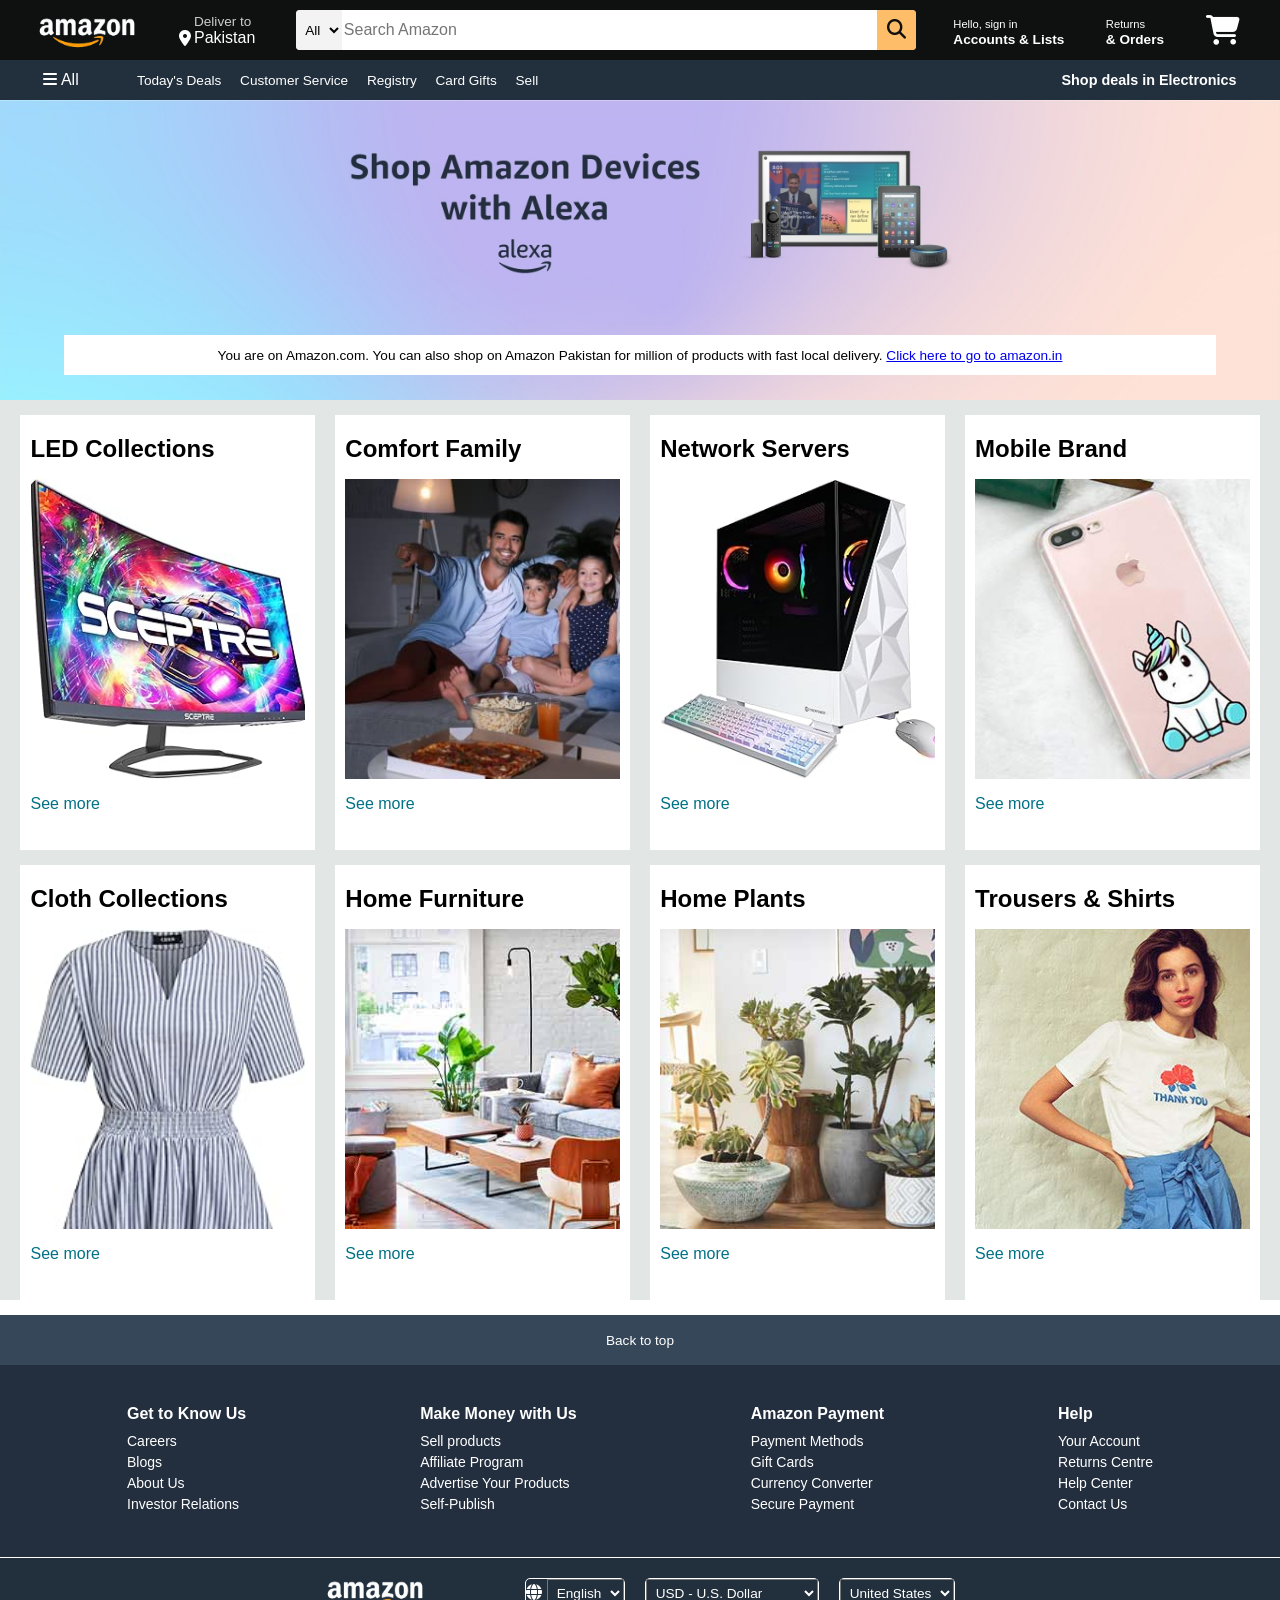
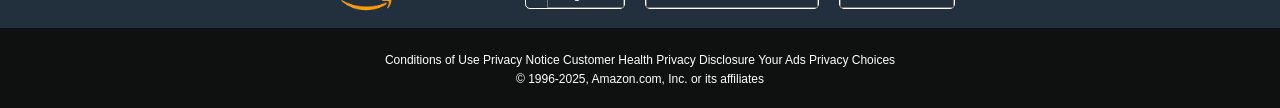
==== Amazon.html @ 88036070 "Initial Commit" ====
<!DOCTYPE html>
<html lang="en">
<head>
   <meta charset="UTF-8">
   <meta name="viewport" content="width=device-width, initial-scale=1.0">
   <title>Amazon Project</title>
   <link rel="stylesheet" href="https://cdnjs.cloudflare.com/ajax/libs/font-awesome/6.7.0/css/all.min.css" integrity="sha512-9xKTRVabjVeZmc+GUW8GgSmcREDunMM+Dt/GrzchfN8tkwHizc5RP4Ok/MXFFy5rIjJjzhndFScTceq5e6GvVQ==" crossorigin="anonymous" referrerpolicy="no-referrer" />
   <link rel="stylesheet" href="AmazonStyle.css">
</head>
<body>
   <header>
      <div class="navbar">
         <div class="nav-logo border">
            <div class="logo"></div>
         </div>
            <div class="nav-address border">
               <p class="add-first">Deliver to</p>
               <div class="add-icon">
                  <i class="fa-solid fa-location-dot"></i>
                  <p class="add-second">Pakistan</p>
               </div>
            </div>
         <div class="nav-search">
            <select class="search-select">
               <option>All</option>
            </select>
            <input placeholder="Search Amazon" class="search-input">
            <div class="search-icon">
               <i class="fa-solid fa-magnifying-glass"></i>
            </div>
         </div>
         <div class="nav-sign-in border">
            <p><span>Hello, sign in</span></p>
            <p class="nav-second">Accounts & Lists</p>
         </div>
          <div class="nav-return border">
            <p><span>Returns</span></p>
            <p class="nav-second ">& Orders</p>
         </div>
         <div class="nav-cart border">
            <i class="fa-solid fa-cart-shopping"></i>
         </div>
      </div>
      <div class="panel">
         <div class="panel-all">
            <i class="fa-solid fa-bars"></i>
            All
         </div>
         <div class="panel-ops">
            <p>Today's Deals</p>
            <p>Customer Service</p>
            <p>Registry</p>
            <p>Card Gifts</p>
            <p>Sell</p>
         </div>
         <div class="panel-deals">
            Shop deals in Electronics
         </div>
      </div> 
   </header>

   <div class="hero-section">
      <div class="hero-msg">
         <p>You are on Amazon.com. You can also shop on Amazon Pakistan for million of products with fast local delivery. <a href="#">Click here to go to amazon.in</a></p>
      </div>
   </div>

   <!-- Shop Section -->
   <div class="shop-section">
      <div class="box1 box">
         <div class="box-content">
            <h2>LED Collections</h2>
         <div class="box-img1" style="background-image: url('./assets/boxv.jpg');"></div>
         <p>See more</p>
         </div>
      </div>
      <div class="box2 box">
          <div class="box-content">
            <h2>Comfort Family</h2>
         <div class="box-img1" style="background-image: url('./assets/box2.jpg');"></div>
         <p>See more</p>
         </div>
      </div>
      <div class="box3 box">
          <div class="box-content">
            <h2>Network Servers</h2>
         <div class="box-img1" style="background-image: url('./assets/boxiii.jpg');"></div>
         <p>See more</p>
         </div>
      </div>
      <div class="box4 box"> <div class="box-content">
            <h2>Mobile Brand</h2>
         <div class="box-img1" style="background-image: url('./assets/box3.jpg');"></div>
         <p>See more</p>
         </div></div>
      <div class="box1 box">
         <div class="box-content">
            <h2>Cloth Collections</h2>
         <div class="box-img1" style="background-image: url('./assets/box3i.jpg');"></div>
         <p>See more</p>
         </div>
      </div>
      <div class="box2 box">
          <div class="box-content">
            <h2>Home Furniture</h2>
         <div class="box-img1" style="background-image: url('./assets/box4.jpg');"></div>
         <p>See more</p>
         </div>
      </div>
      <div class="box3 box">
          <div class="box-content">
            <h2>Home Plants</h2>
         <div class="box-img1" style="background-image: url('./assets/box6.jpg');"></div>
         <p>See more</p>
         </div>
      </div>
      <div class="box4 box"> <div class="box-content">
            <h2>Trousers & Shirts</h2>
         <div class="box-img1" style="background-image: url('./assets/box7.jpg');"></div>
         <p>See more</p>
         </div></div>   
   </div>
   
   <!-- Footer -->
   <footer>
      <div class="foot-panel1">Back to top</div>

      <div class="footer">
         <div class="footer-row">

            <!-- Column 1 -->
            <div class="footer-col">
               <h4>Get to Know Us</h4>
               <p>Careers</p>
               <p>Blogs</p>
               <p>About Us</p>
               <p>Investor Relations</p>
            </div>

            <!-- Column 2 -->
            <div class="footer-col">
               <h4>Make Money with Us</h4>
               <p>Sell products</p>
               <p>Affiliate Program</p>
               <p>Advertise Your Products</p>
               <p>Self-Publish</p>
            </div>

            <!-- Column 3 -->
            <div class="footer-col">
               <h4>Amazon Payment</h4>
               <p>Payment Methods</p>
               <p>Gift Cards</p>
               <p>Currency Converter</p>
               <p>Secure Payment</p>
            </div>

            <!-- Column 4 -->
            <div class="footer-col">
               <h4>Help</h4>
               <p>Your Account</p>
               <p>Returns Centre</p>
               <p>Help Center</p>
               <p>Contact Us</p>
            </div>

         </div>
      </div>

      <div class="foot-panel3">
         <div class="logo"></div>
         <div class="language">
            <i class="fa-solid fa-globe"></i>
            <select>
               <option>English</option>
               <option>Urdu</option>
               <option>Arabic</option>
            </select>
         </div>
         <div class="currency">
            <select>
               <option>USD - U.S. Dollar</option>
               <option>PKR - Pakistani Rupee</option>
               <option>SAR - Saudi Riyal</option>
            </select>
         </div>
         <div class="country">
            <select>
               <option>United States</option>
               <option>Pakistan</option>
               <option>Saudi Arabia</option>
            </select>
         </div>

      </div>

      <div class="foot-panel4">
         <div class="pages">
            <a>Conditions of Use</a>
            <a>Privacy Notice</a>
            <a>Customer Health Privacy Disclosure</a>
            <a>Your Ads Privacy Choices</a>
         </div>
         <div class="copy-right">
            © 1996-2025, Amazon.com, Inc. or its affiliates
         </div>
      </div>
   </footer>
</body>
</html>
---- AmazonStyle.css ----
* {
    margin: 0px;
    font-family: Arial;
    border: border-box;
}

.navbar {
    height: 60px;
    background-color: #0f1111;
    color: white;
    display: flex;
    align-items: center;
    justify-content: space-evenly;
}

.nav-logo {
    height: 50px;
    width: 100px;
    
}

.logo {
    background-image: url(./assets/logo4.png);
    background-size: cover;
    height: 50px;
    width: 100px;
}

.border {
    border: 1.5px solid transparent;
    margin-right: 3px;
}
 
.border:hover {
    border: 1.5px solid white;
    border-radius: 2px;
}

/* box2 */
.add-first {
    color: #cccccc;
    font-size: 0.85rem;
    margin-left: 15px;
}

.add-second {
    font-size: 1rem;
    margin-left: 3px;
}

.add-icon {
    display: flex;
    align-items: center;
}

/* box3 */

.nav-search {
    display: flex;
    justify-content: space-evenly;
    background-color: pink;
    width: 620px;
    height: 40px;
    border-radius: 4px;
}

.search-select {
    background-color: #f3f3f3;
    width: 50px;
    text-align: center;
    border-top-left-radius: 4px;
    border-bottom-left-radius: 4px;
    border: none;
    color: black;
}

.search-input {
    width: 100%;
    font-size: 1rem;
    border: none
}

.search-icon {
    width: 45px;
    display: flex;
    justify-content: center;
    align-items: center;
    font-size: 1.2rem;
    background-color: #febd68;
    border-top-right-radius: 4px;
    border-bottom-right-radius: 4px;
    color: #0f1111;
}

.nav-search:hover {
    border: 2px solid orange;
}

/* box 4 */
.nav-second {
    font-size: 0.85rem;
    font-weight: 700;
}

span {
    font-size: 0.7rem;
}

.nav-cart i {
    font-size: 30px;
}

/* panel */

.panel {
    height: 40px;
    background-color: #222f3d;
    display: flex;
    color: white;
    align-items: center;
    justify-content: space-evenly;
}

.panel-ops p {
    display: inline;
    margin-left: 15px;
}

.panel-ops{
    width: 70%;
    font-size: 0.85rem;
}

.panel-deals {
    font-size: 0.9rem;
    font-weight: 700;
}

/* hero section */

.hero-section {
    background-image: url(./assets/hero\ frame.jpg);
    background-size: cover;
    height: 300px;
    display: flex;
    justify-content: center;
    align-items: end;
}

.hero-msg {
    background-color: white;
    color: black;
    height: 40px;
    display: flex;
    align-items: center;
    justify-content: center;
    font-size: 0.85rem;
    width: 90%;
    margin-bottom: 25px;
}

hero-msg a {
    color: #007185;
}

/* shop section */

.shop-section {
    display: flex;
    flex-wrap: wrap;
    justify-content: space-evenly;
    background-color: #e2e7e6;
    /* height: 400px; */
}
.box{
    /* border: 2px solid black; */
    height: 400px;
    width: 23%;
    background-color: white;
    padding: 20px 0px 15px;
    margin-top: 15px;
}

.box-img1{
    height: 300px;
    background-size: cover;
    margin-top: 1rem;
    margin-bottom: 1rem;
}

.box-content{
    margin-left: 10px;
    margin-right: 10px;
}

.box-content p {
    color: #007185;
}

/* Footer */

footer {
    margin-top: 15px;
}
.foot-panel1 {
    background-color: #37475a;
    color: white;
    height: 50px;
    display: flex;
    justify-content: center;
    align-items: center;
    font-size: 0.85rem;
}

.foot-panel2 {
    background-color: #222f3d;
    color: white;
    height: 300px;
    display: flex;
    justify-content: space-evenly;
}

ul {
    margin-top: 20px;
}
ul a {
    display: block;
    font-size: 0.85rem;
    margin-top: 10px;
    color: #dddddd;
}

.foot-panel3{
     background-color: #222f3d;
     color: white;
     border-top: 0.5px solid white;
     height: 70px;
     display: flex;
     justify-content: center;
     align-items: center;
     /* justify-content: space-evenly; */
}

.logo {
    background-image: url(./assets/logo4.png);
    background-size: cover;
    height: 50px;
    width: 100px;
    margin-right: 100px;
}

.language {
    border: 0.2px solid white;
    margin-right: 20px;
    border-radius: 5px;
    background-color: #222f3d;
    color: white;
}

.currency {
    border: 0.2px solid white;
    margin-right: 20px;
    border-radius: 5px;
}

.country {
    border: 0.2px solid white;
    border-radius: 5px;
}

select {
    background-color: #222f3d;
    color: white;
    font-size: 0.85rem;
    padding: 5px;
}

.foot-panel4 {
    background-color: #0f1111;
    color: white;
    height: 80px;
    font-size: 0.75rem;
    text-align: center;
} 

.pages {
    padding-top: 25px;
}

.copy-right {
    padding-top: 5px;
}
/*  */
.footer {
  background-color: #232f3e;
  color: white;
  padding: 40px;
}

.footer-row {
  display: flex;
  justify-content: space-around;
}

.footer-col h4 {
  margin-bottom: 10px;
}

.footer-col p {
  margin: 5px 0;
  font-size: 14px;
  cursor: pointer;
}
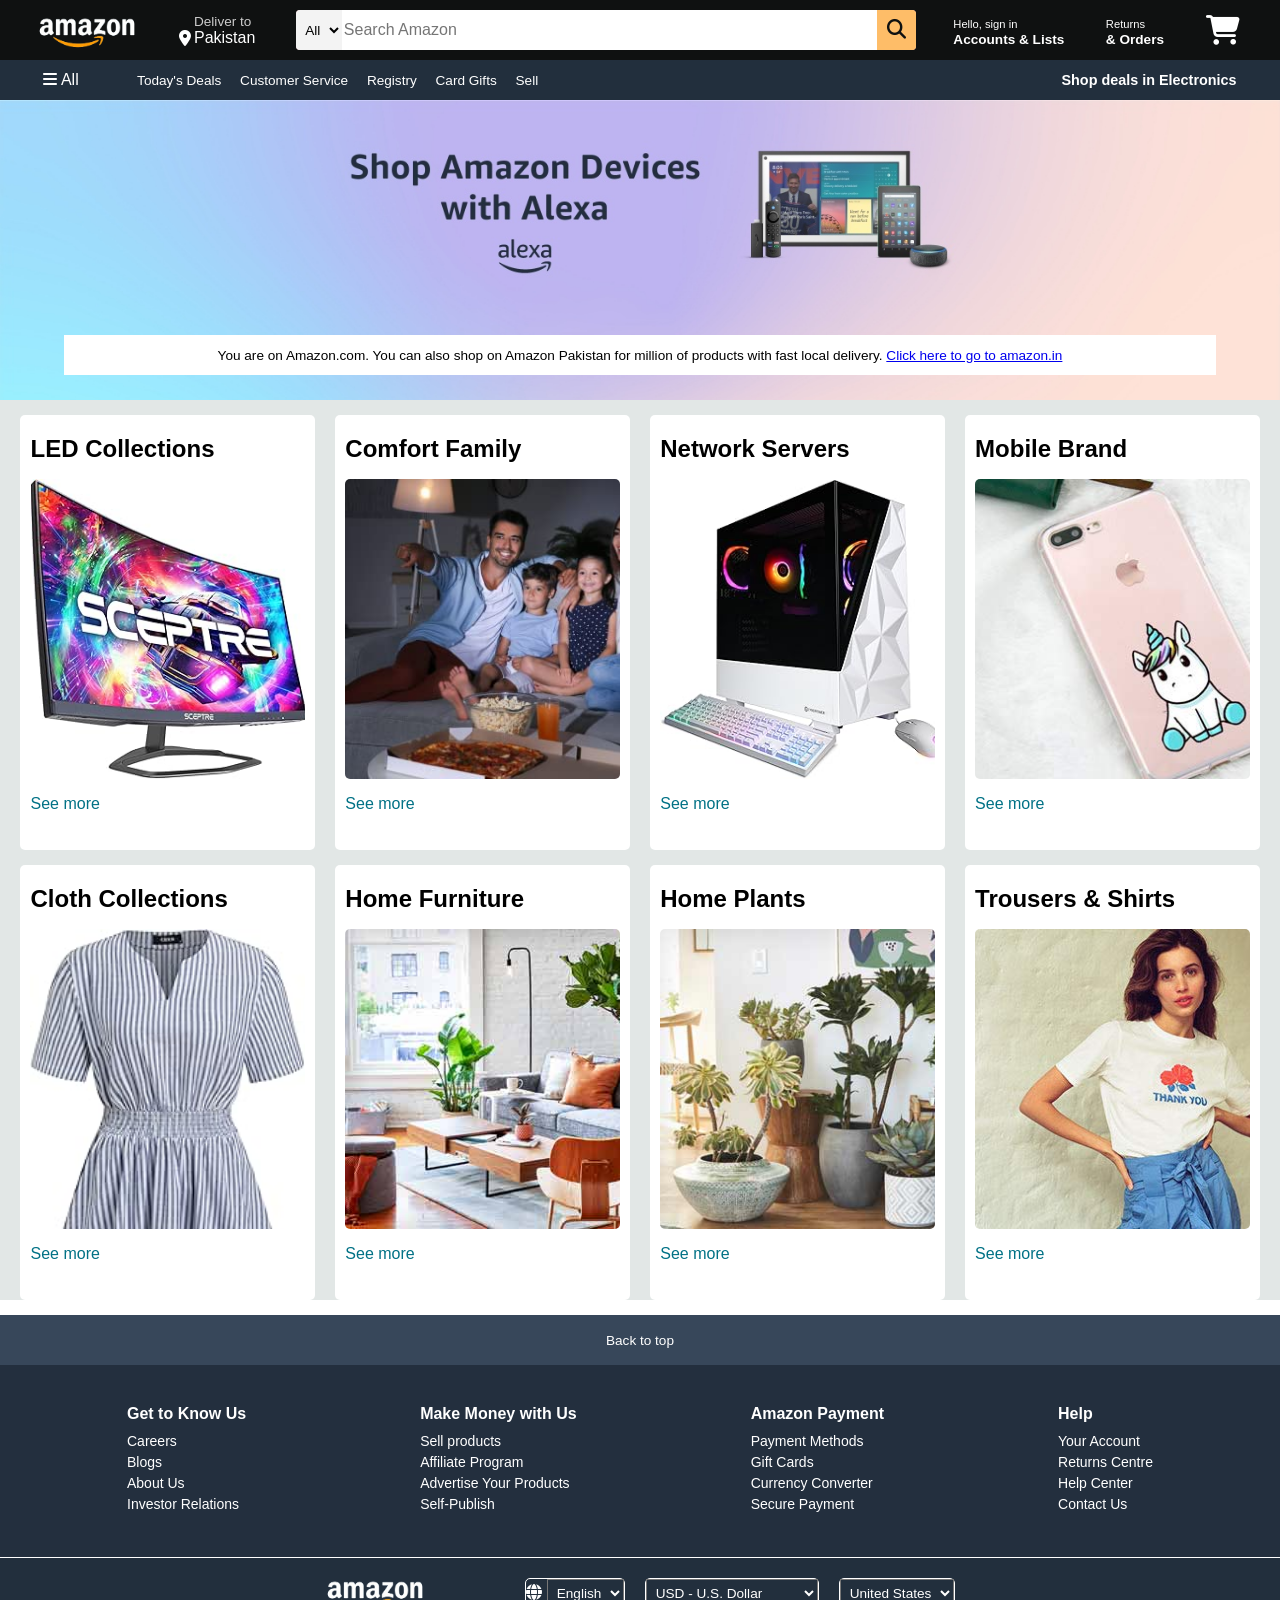
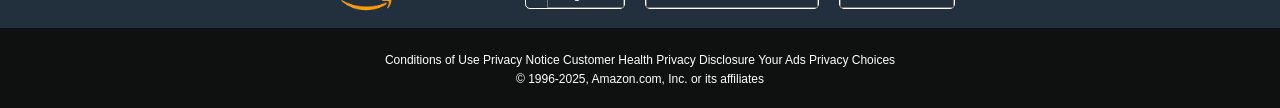
==== commit d0241dd4: "Add Responsiveness." ====
--- a/Amazon.html
+++ b/Amazon.html
@@ -70,53 +70,53 @@
       <div class="box1 box">
          <div class="box-content">
             <h2>LED Collections</h2>
-         <div class="box-img1" style="background-image: url('./assets/boxv.jpg');"></div>
+         <div class="box-img1" style="background-image: url('./assets/boxv.jpg'); border-radius: 5px;"></div>
          <p>See more</p>
          </div>
       </div>
       <div class="box2 box">
           <div class="box-content">
             <h2>Comfort Family</h2>
-         <div class="box-img1" style="background-image: url('./assets/box2.jpg');"></div>
+         <div class="box-img1" style="background-image: url('./assets/box2.jpg'); border-radius: 5px;"></div>
          <p>See more</p>
          </div>
       </div>
       <div class="box3 box">
           <div class="box-content">
             <h2>Network Servers</h2>
-         <div class="box-img1" style="background-image: url('./assets/boxiii.jpg');"></div>
+         <div class="box-img1" style="background-image: url('./assets/boxiii.jpg'); border-radius: 5px;"></div>
          <p>See more</p>
          </div>
       </div>
       <div class="box4 box"> <div class="box-content">
             <h2>Mobile Brand</h2>
-         <div class="box-img1" style="background-image: url('./assets/box3.jpg');"></div>
+         <div class="box-img1" style="background-image: url('./assets/box3.jpg'); border-radius: 5px;"></div>
          <p>See more</p>
          </div></div>
       <div class="box1 box">
          <div class="box-content">
             <h2>Cloth Collections</h2>
-         <div class="box-img1" style="background-image: url('./assets/box3i.jpg');"></div>
+         <div class="box-img1" style="background-image: url('./assets/box3i.jpg'); border-radius: 5px;"></div>
          <p>See more</p>
          </div>
       </div>
       <div class="box2 box">
           <div class="box-content">
             <h2>Home Furniture</h2>
-         <div class="box-img1" style="background-image: url('./assets/box4.jpg');"></div>
+         <div class="box-img1" style="background-image: url('./assets/box4.jpg'); border-radius: 5px;"></div>
          <p>See more</p>
          </div>
       </div>
       <div class="box3 box">
           <div class="box-content">
             <h2>Home Plants</h2>
-         <div class="box-img1" style="background-image: url('./assets/box6.jpg');"></div>
+         <div class="box-img1" style="background-image: url('./assets/box6.jpg'); border-radius: 5px;"></div>
          <p>See more</p>
          </div>
       </div>
       <div class="box4 box"> <div class="box-content">
             <h2>Trousers & Shirts</h2>
-         <div class="box-img1" style="background-image: url('./assets/box7.jpg');"></div>
+         <div class="box-img1" style="background-image: url('./assets/box7.jpg'); border-radius: 5px;"></div>
          <p>See more</p>
          </div></div>   
    </div>
--- a/AmazonStyle.css
+++ b/AmazonStyle.css
@@ -179,6 +179,7 @@
     background-color: white;
     padding: 20px 0px 15px;
     margin-top: 15px;
+    border-radius: 5px;
 }
 
 .box-img1{
@@ -210,24 +211,6 @@
     justify-content: center;
     align-items: center;
     font-size: 0.85rem;
-}
-
-.foot-panel2 {
-    background-color: #222f3d;
-    color: white;
-    height: 300px;
-    display: flex;
-    justify-content: space-evenly;
-}
-
-ul {
-    margin-top: 20px;
-}
-ul a {
-    display: block;
-    font-size: 0.85rem;
-    margin-top: 10px;
-    color: #dddddd;
 }
 
 .foot-panel3{
@@ -310,4 +293,123 @@
   margin: 5px 0;
   font-size: 14px;
   cursor: pointer;
+}
+
+/* =========================================
+   LAPTOPS & SMALLER DESKTOPS (Max 1024px)
+   ========================================= */
+@media (max-width: 1024px) {
+    .nav-search {
+        width: 45%; /* Allows the search bar to shrink slightly */
+    }
+    
+    .box {
+        width: 46%; /* Drops from 4 columns to 2 columns */
+    }
+    
+    .panel-ops {
+        width: auto;
+        gap: 15px;
+    }
+}
+
+/* =========================================
+   TABLETS (Max 768px)
+   ========================================= */
+@media (max-width: 768px) {
+    /* Hide non-essential navbar items to save space */
+    .nav-address, .nav-return, .panel-deals {
+        display: none;
+    }
+
+    .nav-search {
+        width: 60%;
+    }
+
+    /* Adjust footer to two columns */
+    .footer-row {
+        flex-wrap: wrap;
+        gap: 30px;
+    }
+    
+    .footer-col {
+        width: 40%;
+    }
+}
+
+/* =========================================
+   MOBILE PHONES (Max 576px)
+   ========================================= */
+@media (max-width: 576px) {
+    /* Navbar adjustments */
+    .navbar {
+        flex-wrap: wrap; /* Allows items to wrap to a new line */
+        height: auto;
+        padding: 10px 0;
+        justify-content: space-between;
+    }
+
+    .nav-logo {
+        margin-left: 10px;
+    }
+
+    .nav-sign-in, .nav-cart {
+        margin-right: 10px;
+    }
+
+    /* Push search bar to its own row at the bottom of the nav */
+    .nav-search {
+        width: 92%;
+        order: 5; 
+        margin: 10px auto 5px;
+    }
+
+    /* Make the sub-panel scrollable horizontally */
+    .panel {
+        justify-content: flex-start;
+        overflow-x: auto;
+        white-space: nowrap;
+        padding-left: 10px;
+    }
+
+    .panel-ops {
+        display: flex;
+    }
+
+    .hero-section {
+        height: 200px; /* Shrink hero image height */
+    }
+
+    /* Shop section drops to 1 column */
+    .box {
+        width: 90%; 
+        margin: 15px auto;
+    }
+
+    /* Stack footer links into a single column */
+    .footer-col {
+        width: 100%; 
+        text-align: center;
+    }
+
+    .foot-panel3 {
+        flex-direction: column;
+        height: auto;
+        padding: 20px 0;
+        gap: 15px;
+    }
+
+    .foot-panel3 .logo {
+        margin-right: 0;
+    }
+    
+    .language, .currency, .country {
+        margin-right: 0;
+        width: 80%;
+        text-align: center;
+    }
+    
+    select {
+        width: 100%;
+    }
 }
